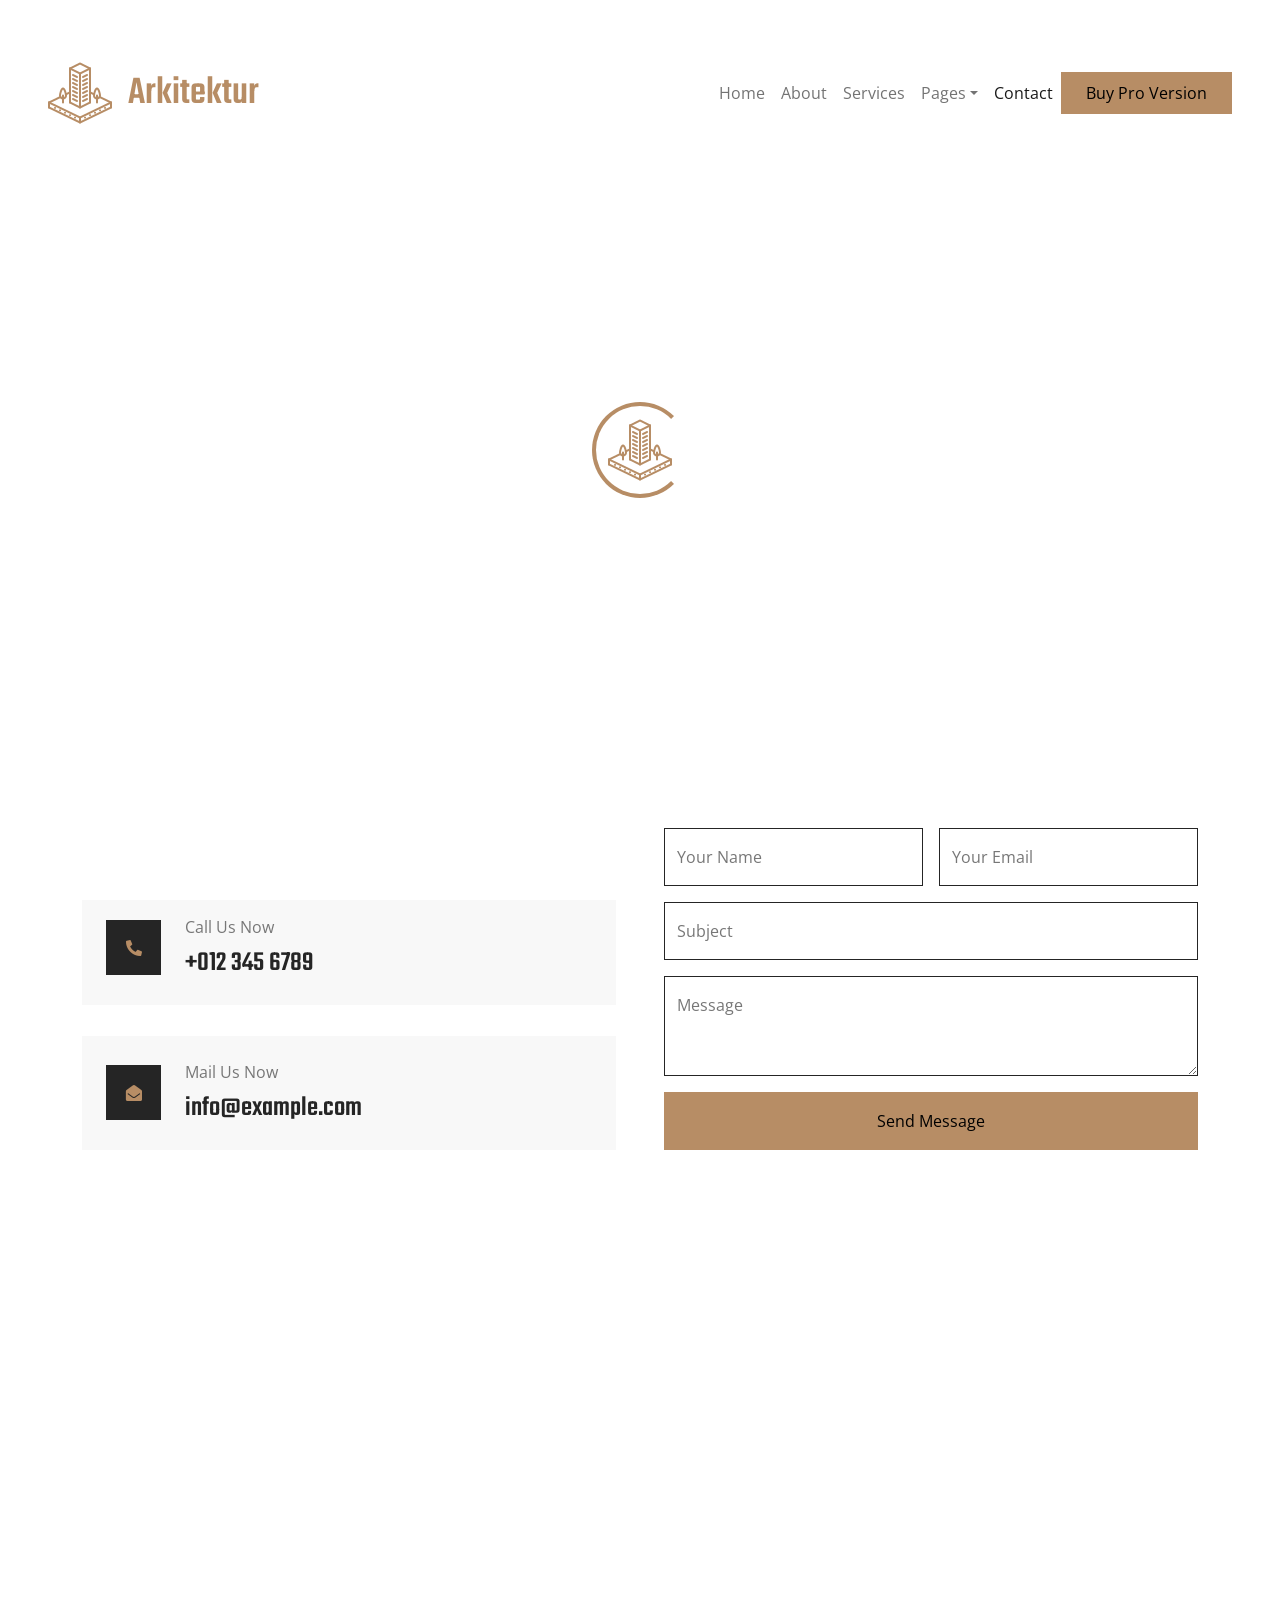
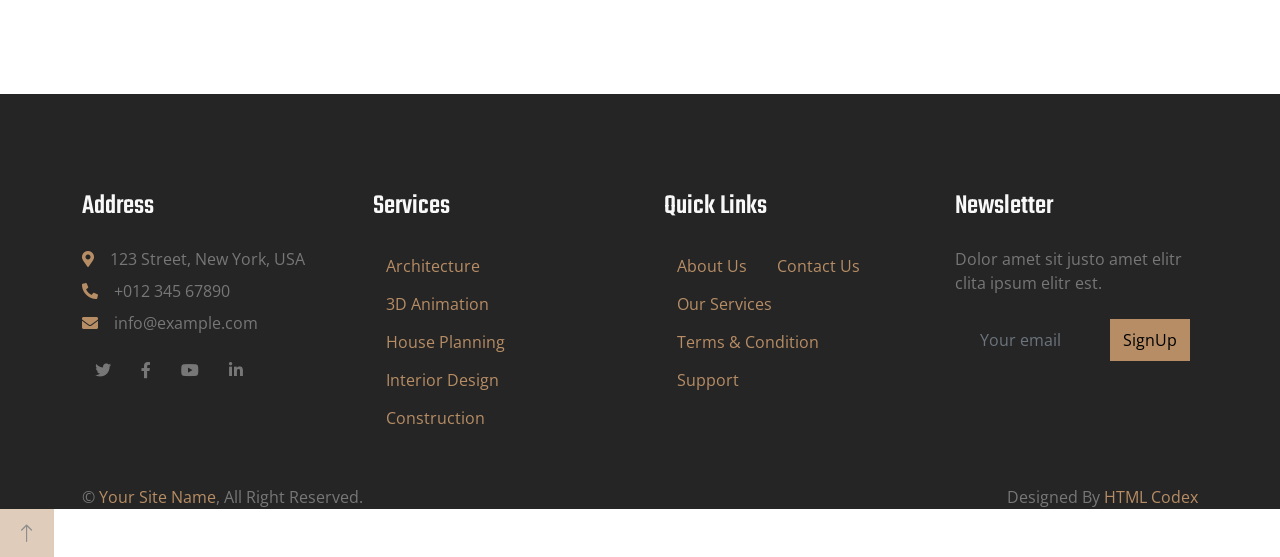
==== contact.html @ 77187a42 "first commit" ====
<!DOCTYPE html>
<html lang="en">

<head>
    <meta charset="utf-8">
    <title>Arkitektur - Architecture HTML Template</title>
    <meta content="width=device-width, initial-scale=1.0" name="viewport">
    <meta content="" name="keywords">
    <meta content="" name="description">

    <!-- Favicon -->
    <link href="img/favicon.ico" rel="icon">

    <!-- Google Web Fonts -->
    <link rel="preconnect" href="https://fonts.googleapis.com">
    <link rel="preconnect" href="https://fonts.gstatic.com" crossorigin>
    <link href="https://fonts.googleapis.com/css2?family=Open+Sans:wght@400;500;600&family=Teko:wght@400;500;600&display=swap" rel="stylesheet">

    <!-- Icon Font Stylesheet -->
    <link href="https://cdnjs.cloudflare.com/ajax/libs/font-awesome/5.10.0/css/all.min.css" rel="stylesheet">
    <link href="https://cdn.jsdelivr.net/npm/bootstrap-icons@1.4.1/font/bootstrap-icons.css" rel="stylesheet">

    <!-- Libraries Stylesheet -->
    <link href="lib/animate/animate.min.css" rel="stylesheet">
    <link href="lib/owlcarousel/assets/owl.carousel.min.css" rel="stylesheet">
    <link href="lib/tempusdominus/css/tempusdominus-bootstrap-4.min.css" rel="stylesheet" />

    <!-- Customized Bootstrap Stylesheet -->
    <link href="css/bootstrap.min.css" rel="stylesheet">

    <!-- Template Stylesheet -->
    <link href="css/style.css" rel="stylesheet">
</head>

<body>
    <!-- Spinner Start -->
    <div id="spinner" class="show bg-white position-fixed translate-middle w-100 vh-100 top-50 start-50 d-flex align-items-center justify-content-center">
        <div class="spinner-border position-relative text-primary" style="width: 6rem; height: 6rem;" role="status"></div>
        <img class="position-absolute top-50 start-50 translate-middle" src="img/icons/icon-1.png" alt="Icon">
    </div>
    <!-- Spinner End -->


    <!-- Topbar Start -->
    <div class="container-fluid bg-dark p-0 wow fadeIn" data-wow-delay="0.1s">
        <div class="row gx-0 d-none d-lg-flex">
            <div class="col-lg-7 px-5 text-start">
                <div class="h-100 d-inline-flex align-items-center py-3 me-3">
                    <a class="text-body px-2" href="tel:+0123456789"><i class="fa fa-phone-alt text-primary me-2"></i>+012 345 6789</a>
                    <a class="text-body px-2" href="mailto:info@example.com"><i class="fa fa-envelope-open text-primary me-2"></i>info@example.com</a>
                </div>
            </div>
            <div class="col-lg-5 px-5 text-end">
                <div class="h-100 d-inline-flex align-items-center py-3 me-2">
                    <a class="text-body px-2" href="">Terms</a>
                    <a class="text-body px-2" href="">Privacy</a>
                </div>
                <div class="h-100 d-inline-flex align-items-center">
                    <a class="btn btn-sm-square btn-outline-body me-1" href=""><i class="fab fa-facebook-f"></i></a>
                    <a class="btn btn-sm-square btn-outline-body me-1" href=""><i class="fab fa-twitter"></i></a>
                    <a class="btn btn-sm-square btn-outline-body me-1" href=""><i class="fab fa-linkedin-in"></i></a>
                    <a class="btn btn-sm-square btn-outline-body me-0" href=""><i class="fab fa-instagram"></i></a>
                </div>
            </div>
        </div>
    </div>
    <!-- Topbar End -->


    <!-- Navbar Start -->
    <nav class="navbar navbar-expand-lg bg-white navbar-light sticky-top py-lg-0 px-lg-5 wow fadeIn" data-wow-delay="0.1s">
        <a href="index.html" class="navbar-brand ms-4 ms-lg-0">
            <h1 class="text-primary m-0"><img class="me-3" src="img/icons/icon-1.png" alt="Icon">Arkitektur</h1>
        </a>
        <button type="button" class="navbar-toggler me-4" data-bs-toggle="collapse" data-bs-target="#navbarCollapse">
            <span class="navbar-toggler-icon"></span>
        </button>
        <div class="collapse navbar-collapse" id="navbarCollapse">
            <div class="navbar-nav ms-auto p-4 p-lg-0">
                <a href="index.html" class="nav-item nav-link">Home</a>
                <a href="about.html" class="nav-item nav-link">About</a>
                <a href="service.html" class="nav-item nav-link">Services</a>
                <div class="nav-item dropdown">
                    <a href="#" class="nav-link dropdown-toggle" data-bs-toggle="dropdown">Pages</a>
                    <div class="dropdown-menu border-0 m-0">
                        <a href="feature.html" class="dropdown-item">Our Features</a>
                        <a href="project.html" class="dropdown-item">Our Projects</a>
                        <a href="team.html" class="dropdown-item">Team Members</a>
                        <a href="appointment.html" class="dropdown-item">Appointment</a>
                        <a href="testimonial.html" class="dropdown-item">Testimonial</a>
                        <a href="404.html" class="dropdown-item">404 Page</a>
                    </div>
                </div>
                <a href="contact.html" class="nav-item nav-link active">Contact</a>
            </div>
            <a href="https://htmlcodex.com/downloading/?item=2328" class="btn btn-primary py-2 px-4 d-none d-lg-block">Buy Pro Version</a>
        </div>
    </nav>
    <!-- Navbar End -->


    <!-- Page Header Start -->
    <div class="container-fluid page-header py-5 mb-5 wow fadeIn" data-wow-delay="0.1s">
        <div class="container py-5">
            <h1 class="display-1 text-white animated slideInDown">Contact Us</h1>
            <nav aria-label="breadcrumb animated slideInDown">
                <ol class="breadcrumb text-uppercase mb-0">
                    <li class="breadcrumb-item"><a class="text-white" href="#">Home</a></li>
                    <li class="breadcrumb-item"><a class="text-white" href="#">Pages</a></li>
                    <li class="breadcrumb-item text-primary active" aria-current="page">Contact Us</li>
                </ol>
            </nav>
        </div>
    </div>
    <!-- Page Header End -->


    <!-- Contact Start -->
    <div class="container-xxl py-5">
        <div class="container">
            <div class="text-center mx-auto mb-5 wow fadeInUp" data-wow-delay="0.1s" style="max-width: 600px;">
                <h4 class="section-title">Contact Us</h4>
                <h1 class="display-5 mb-4">If You Have Any Query, Please Feel Free Contact Us</h1>
            </div>
            <div class="row g-5">
                <div class="col-lg-6 wow fadeInUp" data-wow-delay="0.1s">
                    <div class="d-flex flex-column justify-content-between h-100">
                        <div class="bg-light d-flex align-items-center w-100 p-4 mb-4">
                            <div class="d-flex flex-shrink-0 align-items-center justify-content-center bg-dark" style="width: 55px; height: 55px;">
                                <i class="fa fa-map-marker-alt text-primary"></i>
                            </div>
                            <div class="ms-4">
                                <p class="mb-2">Address</p>
                                <h3 class="mb-0">123 Street, New York, USA</h3>
                            </div>
                        </div>
                        <div class="bg-light d-flex align-items-center w-100 p-4 mb-4">
                            <div class="d-flex flex-shrink-0 align-items-center justify-content-center bg-dark" style="width: 55px; height: 55px;">
                                <i class="fa fa-phone-alt text-primary"></i>
                            </div>
                            <div class="ms-4">
                                <p class="mb-2">Call Us Now</p>
                                <h3 class="mb-0">+012 345 6789</h3>
                            </div>
                        </div>
                        <div class="bg-light d-flex align-items-center w-100 p-4">
                            <div class="d-flex flex-shrink-0 align-items-center justify-content-center bg-dark" style="width: 55px; height: 55px;">
                                <i class="fa fa-envelope-open text-primary"></i>
                            </div>
                            <div class="ms-4">
                                <p class="mb-2">Mail Us Now</p>
                                <h3 class="mb-0">info@example.com</h3>
                            </div>
                        </div>
                    </div>
                </div>
                <div class="col-lg-6 wow fadeInUp" data-wow-delay="0.5s">
                    <h4 class="mb-4">Receive messages instantly with our PHP and Ajax contact form - available in the <a href="https://htmlcodex.com/downloading/?item=2328">Buy Pro Version</a> only.</h4>
                    <form>
                        <div class="row g-3">
                            <div class="col-md-6">
                                <div class="form-floating">
                                    <input type="text" class="form-control" id="name" placeholder="Your Name">
                                    <label for="name">Your Name</label>
                                </div>
                            </div>
                            <div class="col-md-6">
                                <div class="form-floating">
                                    <input type="email" class="form-control" id="email" placeholder="Your Email">
                                    <label for="email">Your Email</label>
                                </div>
                            </div>
                            <div class="col-12">
                                <div class="form-floating">
                                    <input type="text" class="form-control" id="subject" placeholder="Subject">
                                    <label for="subject">Subject</label>
                                </div>
                            </div>
                            <div class="col-12">
                                <div class="form-floating">
                                    <textarea class="form-control" placeholder="Leave a message here" id="message" style="height: 100px"></textarea>
                                    <label for="message">Message</label>
                                </div>
                            </div>
                            <div class="col-12">
                                <button class="btn btn-primary w-100 py-3" type="submit">Send Message</button>
                            </div>
                        </div>
                    </form>
                </div>
            </div>
        </div>
    </div>
    <!-- Contact End -->


    <!-- Google Map Start -->
    <div class="container-xxl pt-5 px-0 wow fadeIn" data-wow-delay="0.1s">
        <iframe class="w-100 mb-n2" style="height: 450px;"
            src="https://www.google.com/maps/embed?pb=!1m18!1m12!1m3!1d3001156.4288297426!2d-78.01371936852176!3d42.72876761954724!2m3!1f0!2f0!3f0!3m2!1i1024!2i768!4f13.1!3m3!1m2!1s0x4ccc4bf0f123a5a9%3A0xddcfc6c1de189567!2sNew%20York%2C%20USA!5e0!3m2!1sen!2sbd!4v1603794290143!5m2!1sen!2sbd"
            frameborder="0" allowfullscreen="" aria-hidden="false" tabindex="0"></iframe>
    </div>
    <!-- Google Map End -->


    <!-- Footer Start -->
    <div class="container-fluid bg-dark text-body footer pt-5 px-0 wow fadeIn" data-wow-delay="0.1s">
        <div class="container py-5">
            <div class="row g-5">
                <div class="col-lg-3 col-md-6">
                    <h3 class="text-light mb-4">Address</h3>
                    <p class="mb-2"><i class="fa fa-map-marker-alt text-primary me-3"></i>123 Street, New York, USA</p>
                    <p class="mb-2"><i class="fa fa-phone-alt text-primary me-3"></i>+012 345 67890</p>
                    <p class="mb-2"><i class="fa fa-envelope text-primary me-3"></i>info@example.com</p>
                    <div class="d-flex pt-2">
                        <a class="btn btn-square btn-outline-body me-1" href=""><i class="fab fa-twitter"></i></a>
                        <a class="btn btn-square btn-outline-body me-1" href=""><i class="fab fa-facebook-f"></i></a>
                        <a class="btn btn-square btn-outline-body me-1" href=""><i class="fab fa-youtube"></i></a>
                        <a class="btn btn-square btn-outline-body me-0" href=""><i class="fab fa-linkedin-in"></i></a>
                    </div>
                </div>
                <div class="col-lg-3 col-md-6">
                    <h3 class="text-light mb-4">Services</h3>
                    <a class="btn btn-link" href="">Architecture</a>
                    <a class="btn btn-link" href="">3D Animation</a>
                    <a class="btn btn-link" href="">House Planning</a>
                    <a class="btn btn-link" href="">Interior Design</a>
                    <a class="btn btn-link" href="">Construction</a>
                </div>
                <div class="col-lg-3 col-md-6">
                    <h3 class="text-light mb-4">Quick Links</h3>
                    <a class="btn btn-link" href="">About Us</a>
                    <a class="btn btn-link" href="">Contact Us</a>
                    <a class="btn btn-link" href="">Our Services</a>
                    <a class="btn btn-link" href="">Terms & Condition</a>
                    <a class="btn btn-link" href="">Support</a>
                </div>
                <div class="col-lg-3 col-md-6">
                    <h3 class="text-light mb-4">Newsletter</h3>
                    <p>Dolor amet sit justo amet elitr clita ipsum elitr est.</p>
                    <div class="position-relative mx-auto" style="max-width: 400px;">
                        <input class="form-control bg-transparent w-100 py-3 ps-4 pe-5" type="text" placeholder="Your email">
                        <button type="button" class="btn btn-primary py-2 position-absolute top-0 end-0 mt-2 me-2">SignUp</button>
                    </div>
                </div>
            </div>
        </div>
        <div class="container-fluid copyright">
            <div class="container">
                <div class="row">
                    <div class="col-md-6 text-center text-md-start mb-3 mb-md-0">
                        &copy; <a href="#">Your Site Name</a>, All Right Reserved.
                    </div>
                    <div class="col-md-6 text-center text-md-end">
                        <!--/*** The author’s attribution link must remain intact in the template. ***/-->
                        <!--/*** If you wish to remove this credit link, please purchase the Buy Pro Version . ***/-->
                        Designed By <a href="https://htmlcodex.com">HTML Codex</a>
                    </div>
                </div>
            </div>
        </div>
    </div>
    <!-- Footer End -->


    <!-- Back to Top -->
    <a href="#" class="btn btn-lg btn-primary btn-lg-square back-to-top"><i class="bi bi-arrow-up"></i></a>


    <!-- JavaScript Libraries -->
    <script src="https://code.jquery.com/jquery-3.4.1.min.js"></script>
    <script src="https://cdn.jsdelivr.net/npm/bootstrap@5.0.0/dist/js/bootstrap.bundle.min.js"></script>
    <script src="lib/wow/wow.min.js"></script>
    <script src="lib/easing/easing.min.js"></script>
    <script src="lib/waypoints/waypoints.min.js"></script>
    <script src="lib/counterup/counterup.min.js"></script>
    <script src="lib/owlcarousel/owl.carousel.min.js"></script>
    <script src="lib/tempusdominus/js/moment.min.js"></script>
    <script src="lib/tempusdominus/js/moment-timezone.min.js"></script>
    <script src="lib/tempusdominus/js/tempusdominus-bootstrap-4.min.js"></script>

    <!-- Template Javascript -->
    <script src="js/main.js"></script>
</body>

</html>
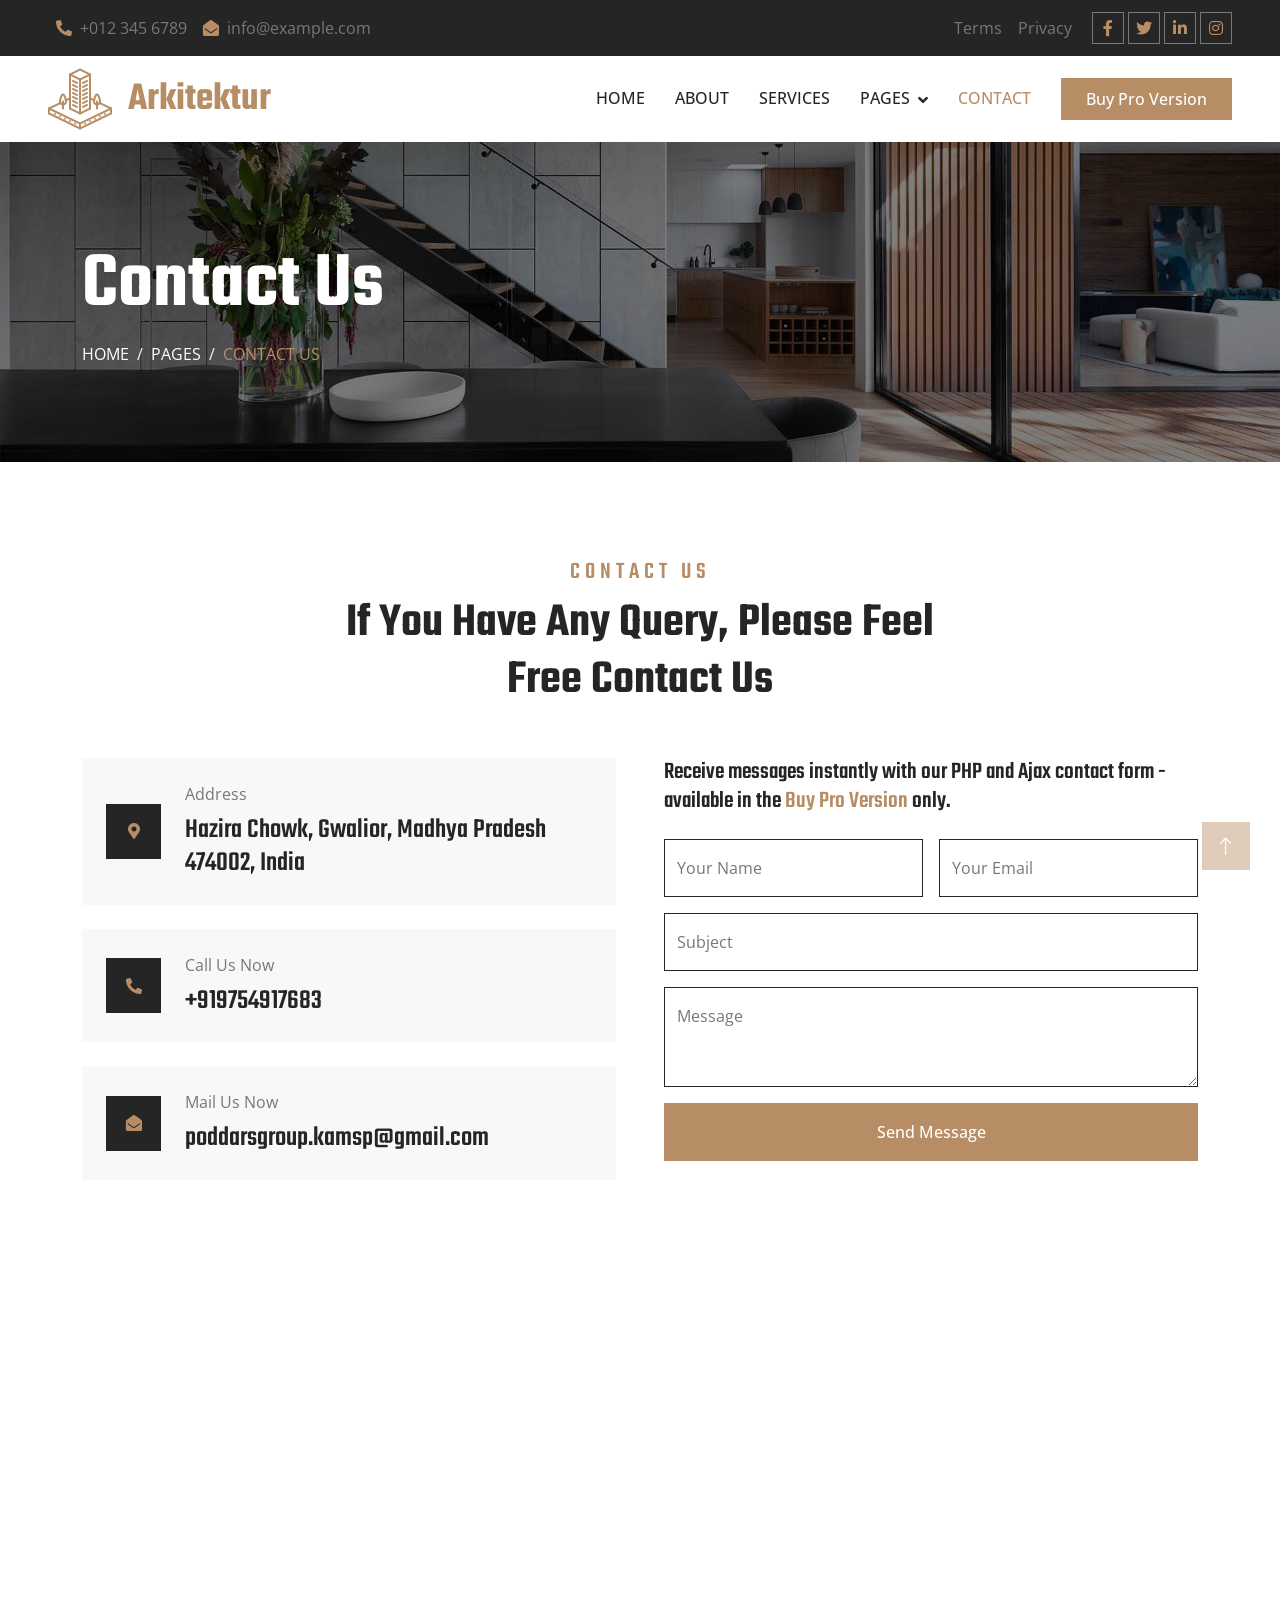
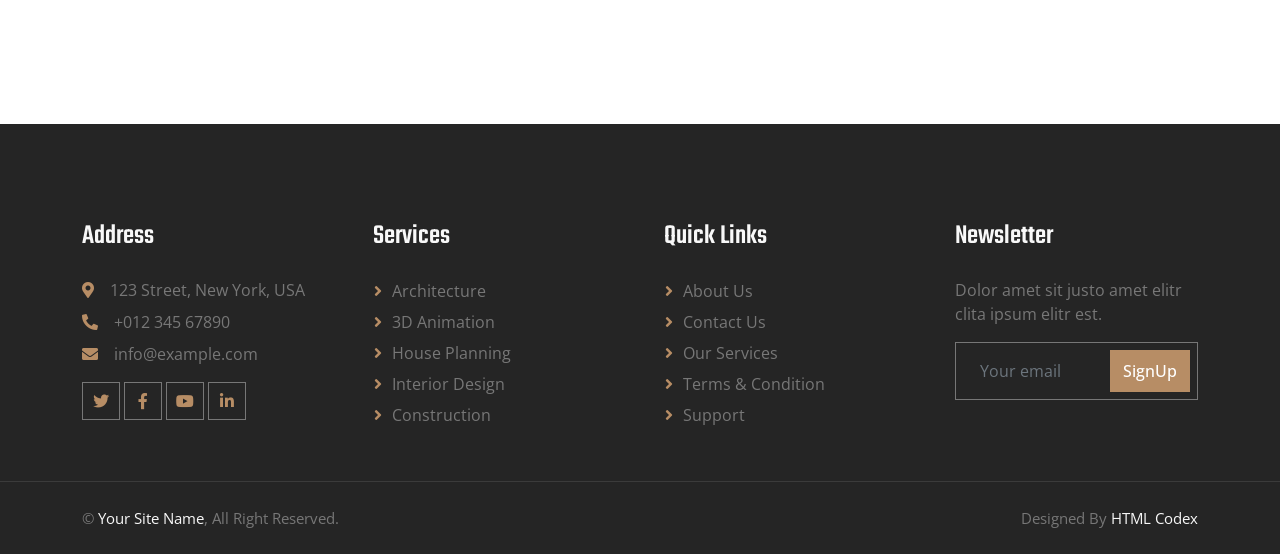
==== commit e6357fff: "contact us set up" ====
--- a/contact.html
+++ b/contact.html
@@ -131,7 +131,7 @@
                             </div>
                             <div class="ms-4">
                                 <p class="mb-2">Address</p>
-                                <h3 class="mb-0">123 Street, New York, USA</h3>
+                                <h3 class="mb-0">Hazira Chowk, Gwalior, Madhya Pradesh 474002, India</h3>
                             </div>
                         </div>
                         <div class="bg-light d-flex align-items-center w-100 p-4 mb-4">
@@ -140,7 +140,7 @@
                             </div>
                             <div class="ms-4">
                                 <p class="mb-2">Call Us Now</p>
-                                <h3 class="mb-0">+012 345 6789</h3>
+                                <h3 class="mb-0">+919754917683</h3>
                             </div>
                         </div>
                         <div class="bg-light d-flex align-items-center w-100 p-4">
@@ -149,7 +149,7 @@
                             </div>
                             <div class="ms-4">
                                 <p class="mb-2">Mail Us Now</p>
-                                <h3 class="mb-0">info@example.com</h3>
+                                <h3 class="mb-0">poddarsgroup.kamsp@gmail.com</h3>
                             </div>
                         </div>
                     </div>
@@ -196,9 +196,7 @@
 
     <!-- Google Map Start -->
     <div class="container-xxl pt-5 px-0 wow fadeIn" data-wow-delay="0.1s">
-        <iframe class="w-100 mb-n2" style="height: 450px;"
-            src="https://www.google.com/maps/embed?pb=!1m18!1m12!1m3!1d3001156.4288297426!2d-78.01371936852176!3d42.72876761954724!2m3!1f0!2f0!3f0!3m2!1i1024!2i768!4f13.1!3m3!1m2!1s0x4ccc4bf0f123a5a9%3A0xddcfc6c1de189567!2sNew%20York%2C%20USA!5e0!3m2!1sen!2sbd!4v1603794290143!5m2!1sen!2sbd"
-            frameborder="0" allowfullscreen="" aria-hidden="false" tabindex="0"></iframe>
+        <iframe class="w-100 mb-n2" src="https://www.google.com/maps/embed?pb=!1m18!1m12!1m3!1d3578.8894477129343!2d78.20765317128644!3d26.23278143830064!2m3!1f0!2f0!3f0!3m2!1i1024!2i768!4f13.1!3m3!1m2!1s0x3976c145f9f7cd0b%3A0xe83936febcb279e9!2sGole%20Ka%20Mandir%20Rd%2C%20Gwalior%2C%20Madhya%20Pradesh%20474005!5e0!3m2!1sen!2sin!4v1773123533257!5m2!1sen!2sin"  height="450" style="border:0;" allowfullscreen="" loading="egger" referrerpolicy="no-referrer-when-downgrade"></iframe>
     </div>
     <!-- Google Map End -->
 
--- a/css/style.css
+++ b/css/style.css
@@ -0,0 +1,554 @@
+/********** Template CSS **********/
+:root {
+  
+      --primary: #B78D65; 
+    --light: #F8F8F8;
+    --dark: #252525;
+}
+
+h1,
+h2,
+.h1,
+.h2,
+.fw-bold {
+    font-weight: 600 !important;
+}
+
+h3,
+h4,
+.h3,
+.h4,
+.fw-medium {
+    font-weight: 500 !important;
+}
+
+h5,
+h6,
+.h5,
+.h6,
+.fw-normal {
+    font-weight: 400 !important;
+}
+
+.back-to-top {
+    position: fixed;
+    display: none;
+    right: 30px;
+    bottom: 30px;
+    z-index: 99;
+}
+
+
+/*** Spinner ***/
+#spinner {
+    opacity: 0;
+    visibility: hidden;
+    transition: opacity .5s ease-out, visibility 0s linear .5s;
+    z-index: 99999;
+}
+
+#spinner.show {
+    transition: opacity .5s ease-out, visibility 0s linear 0s;
+    visibility: visible;
+    opacity: 1;
+}
+
+
+/*** Button ***/
+.btn {
+    font-weight: 500;
+    transition: .5s;
+}
+
+.btn.btn-primary,
+.btn.btn-secondary {
+    color: #FFFFFF;
+}
+
+.btn-square {
+    width: 38px;
+    height: 38px;
+}
+
+.btn-sm-square {
+    width: 32px;
+    height: 32px;
+}
+
+.btn-lg-square {
+    width: 48px;
+    height: 48px;
+}
+
+.btn-square,
+.btn-sm-square,
+.btn-lg-square {
+    padding: 0;
+    display: flex;
+    align-items: center;
+    justify-content: center;
+    font-weight: normal;
+}
+
+.btn-outline-body {
+    color: var(--primary);
+    border-color: #777777;
+}
+
+.btn-outline-body:hover {
+    color: #FFFFFF;
+    background: var(--primary);
+    border-color: var(--primary);
+}
+
+
+/*** Navbar ***/
+.navbar .dropdown-toggle::after {
+    border: none;
+    content: "\f107";
+    font-family: "Font Awesome 5 Free";
+    font-weight: 900;
+    vertical-align: middle;
+    margin-left: 8px;
+}
+
+.navbar .navbar-nav .nav-link {
+    margin-right: 30px;
+    padding: 30px 0;
+    color: var(--dark);
+    font-weight: 500;
+    text-transform: uppercase;
+    outline: none;
+}
+
+.navbar .navbar-nav .nav-link:hover,
+.navbar .navbar-nav .nav-link.active {
+    color: var(--primary);
+}
+
+.navbar.sticky-top {
+    top: -100px;
+    transition: .5s;
+}
+
+@media (max-width: 991.98px) {
+    .navbar .navbar-nav .nav-link {
+        margin-right: 0;
+        padding: 10px 0;
+    }
+
+    .navbar .navbar-nav {
+        border-top: 1px solid #EEEEEE;
+    }
+}
+
+@media (min-width: 992px) {
+    .navbar .nav-item .dropdown-menu {
+        display: block;
+        visibility: hidden;
+        top: 100%;
+        transform: rotateX(-75deg);
+        transform-origin: 0% 0%;
+        transition: .5s;
+        opacity: 0;
+    }
+
+    .navbar .nav-item:hover .dropdown-menu {
+        transform: rotateX(0deg);
+        visibility: visible;
+        transition: .5s;
+        opacity: 1;
+    }
+}
+
+
+/*** Header ***/
+.owl-carousel-inner {
+    position: absolute;
+    width: 100%;
+    height: 100%;
+    top: 0;
+    left: 0;
+    display: flex;
+    align-items: center;
+    background: rgba(0, 0, 0, .5);
+}
+
+@media (max-width: 768px) {
+    .header-carousel .owl-carousel-item {
+        position: relative;
+        min-height: 500px;
+    }
+
+    .header-carousel .owl-carousel-item img {
+        position: absolute;
+        width: 100%;
+        height: 100%;
+        object-fit: cover;
+    }
+
+    .header-carousel .owl-carousel-item p {
+        font-size: 16px !important;
+    }
+}
+
+.header-carousel .owl-dots {
+    position: absolute;
+    width: 60px;
+    height: 100%;
+    top: 0;
+    right: 30px;
+    display: flex;
+    flex-direction: column;
+    align-items: center;
+    justify-content: center;
+}
+
+.header-carousel .owl-dots .owl-dot {
+    position: relative;
+    width: 45px;
+    height: 45px;
+    margin: 5px 0;
+    background: var(--dark);
+    transition: .5s;
+}
+
+.header-carousel .owl-dots .owl-dot.active {
+    width: 60px;
+    height: 60px;
+}
+
+.header-carousel .owl-dots .owl-dot img {
+    position: absolute;
+    width: 100%;
+    height: 100%;
+    object-fit: cover;
+    padding: 2px;
+    transition: .5s;
+    opacity: .3;
+}
+
+.header-carousel .owl-dots .owl-dot.active img {
+    opacity: 1;
+}
+
+.page-header {
+    background: linear-gradient(rgba(0, 0, 0, .5), rgba(0, 0, 0, .5)), url(../img/carousel-1.jpg) center center no-repeat;
+    background-size: cover;
+}
+
+.breadcrumb-item+.breadcrumb-item::before {
+    color: var(--light);
+}
+
+
+/*** Section Title ***/
+.section-title {
+    color: var(--primary);
+    font-weight: 600;
+    letter-spacing: 5px;
+    text-transform: uppercase;
+}
+
+
+/*** Facts ***/
+.fact-item .fact-icon {
+    width: 120px;
+    height: 120px;
+    margin-top: -60px;
+    margin-bottom: 1.5rem;
+    display: inline-flex;
+    align-items: center;
+    justify-content: center;
+    background: #FFFFFF;
+    border-radius: 120px;
+    transition: .5s;
+}
+
+.fact-item:hover .fact-icon {
+    background: var(--dark);
+}
+
+.fact-item .fact-icon i {
+    color: var(--primary);
+    transition: .5;
+}
+
+.fact-item:hover .fact-icon i {
+    color: #FFFFFF;
+}
+
+
+/*** About & Feature ***/
+.about-img,
+.feature-img {
+    position: relative;
+    height: 100%;
+    min-height: 400px;
+}
+
+.about-img img,
+.feature-img img {
+    position: absolute;
+    width: 60%;
+    height: 80%;
+    object-fit: cover;
+}
+
+.about-img img:last-child,
+.feature-img img:last-child {
+    margin: 20% 0 0 40%;
+}
+
+.about-img::before,
+.feature-img::before {
+    position: absolute;
+    content: "";
+    width: 60%;
+    height: 80%;
+    top: 10%;
+    left: 20%;
+    border: 5px solid var(--primary);
+    z-index: -1;
+}
+
+
+/*** Service ***/
+.service-item .bg-img {
+    position: absolute;
+    width: 100%;
+    height: 100%;
+    object-fit: cover;
+    z-index: -1;
+}
+
+.service-item .service-text {
+    background: var(--light);
+    transition: .5s;
+}
+
+.service-item:hover .service-text {
+    background: rgba(0, 0, 0, .7);
+}
+
+.service-item * {
+    transition: .5;
+}
+
+.service-item:hover * {
+    color: #FFFFFF;
+}
+
+.service-item .btn {
+    width: 40px;
+    height: 40px;
+    display: inline-flex;
+    align-items: center;
+    color: var(--dark);
+    background: #FFFFFF;
+    white-space: nowrap;
+    overflow: hidden;
+    transition: .5s;
+}
+
+.service-item:hover .btn {
+    width: 140px;
+}
+
+
+/*** Project ***/
+.project .nav .nav-link {
+    background: var(--light);
+    transition: .5s;
+}
+
+.project .nav .nav-link.active {
+    background: var(--primary);
+}
+
+.project .nav .nav-link.active h3 {
+    color: #FFFFFF !important;
+}
+
+
+/*** Team ***/
+.team-items {
+    margin: -.75rem;
+}
+
+.team-item {
+    padding: .75rem;
+}
+
+.team-item::after {
+    position: absolute;
+    content: "";
+    width: 100%;
+    height: 0;
+    top: 0;
+    left: 0;
+    background: #FFFFFF;
+    transition: .5s;
+    z-index: -1;
+}
+
+.team-item:hover::after {
+    height: 100%;
+    background: var(--primary);
+}
+
+.team-item .team-social {
+    position: absolute;
+    width: 100%;
+    bottom: -20px;
+    left: 0;
+}
+
+.team-item .team-social .btn {
+    display: inline-flex;
+    margin: 0 2px;
+    color: var(--primary);
+    background: var(--light);
+}
+
+.team-item .team-social .btn:hover {
+    color: #FFFFFF;
+    background: var(--primary);
+}
+
+
+/*** Appointment ***/
+.bootstrap-datetimepicker-widget.bottom {
+    top: auto !important;
+}
+
+.bootstrap-datetimepicker-widget .table * {
+    border-bottom-width: 0px;
+}
+
+.bootstrap-datetimepicker-widget .table th {
+    font-weight: 500;
+}
+
+.bootstrap-datetimepicker-widget.dropdown-menu {
+    padding: 10px;
+    border-radius: 2px;
+}
+
+.bootstrap-datetimepicker-widget table td.active,
+.bootstrap-datetimepicker-widget table td.active:hover {
+    background: var(--primary);
+}
+
+.bootstrap-datetimepicker-widget table td.today::before {
+    border-bottom-color: var(--primary);
+}
+
+
+/*** Testimonial ***/
+.testimonial-carousel {
+    display: flex !important;
+    flex-direction: column-reverse;
+    max-width: 700px;
+    margin: 0 auto;
+}
+
+.testimonial-carousel .owl-dots {
+    height: 100px;
+    display: flex;
+    align-items: center;
+    justify-content: center;
+    margin-bottom: 30px;
+}
+
+.testimonial-carousel .owl-dots .owl-dot {
+    position: relative;
+    width: 60px;
+    height: 60px;
+    margin: 0 5px;
+    transition: .5s;
+}
+
+.testimonial-carousel .owl-dots .owl-dot.active {
+    width: 100px;
+    height: 100px;
+}
+
+.testimonial-carousel .owl-dots .owl-dot::after {
+    position: absolute;
+    width: 40px;
+    height: 40px;
+    bottom: -20px;
+    left: 50%;
+    transform: translateX(-50%);
+    display: flex;
+    align-items: center;
+    justify-content: center;
+    content: "\f10d";
+    font-family: "Font Awesome 5 Free";
+    font-weight: 900;
+    color: var(--primary);
+    background: #FFFFFF;
+    border-radius: 40px;
+    transition: .5s;
+    opacity: 0;
+}
+
+.testimonial-carousel .owl-dots .owl-dot.active::after {
+    opacity: 1;
+}
+
+.testimonial-carousel .owl-dots .owl-dot img {
+    opacity: .4;
+    transition: .5s;
+}
+
+.testimonial-carousel .owl-dots .owl-dot.active img {
+    opacity: 1;
+}
+
+
+/*** Footer ***/
+.footer .btn.btn-link {
+    display: block;
+    margin-bottom: 5px;
+    padding: 0;
+    text-align: left;
+    color: #777777;
+    font-weight: normal;
+    text-transform: capitalize;
+    transition: .3s;
+}
+
+.footer .btn.btn-link::before {
+    position: relative;
+    content: "\f105";
+    font-family: "Font Awesome 5 Free";
+    font-weight: 900;
+    color: var(--primary);
+    margin-right: 10px;
+}
+
+.footer .btn.btn-link:hover {
+    color: var(--primary);
+    letter-spacing: 1px;
+    box-shadow: none;
+}
+
+.footer .form-control {
+    border-color: #777777;
+}
+
+.footer .copyright {
+    padding: 25px 0;
+    font-size: 15px;
+    border-top: 1px solid rgba(256, 256, 256, .1);
+}
+
+.footer .copyright a {
+    color: var(--light);
+}
+
+.footer .copyright a:hover {
+    color: var(--primary);
+}
